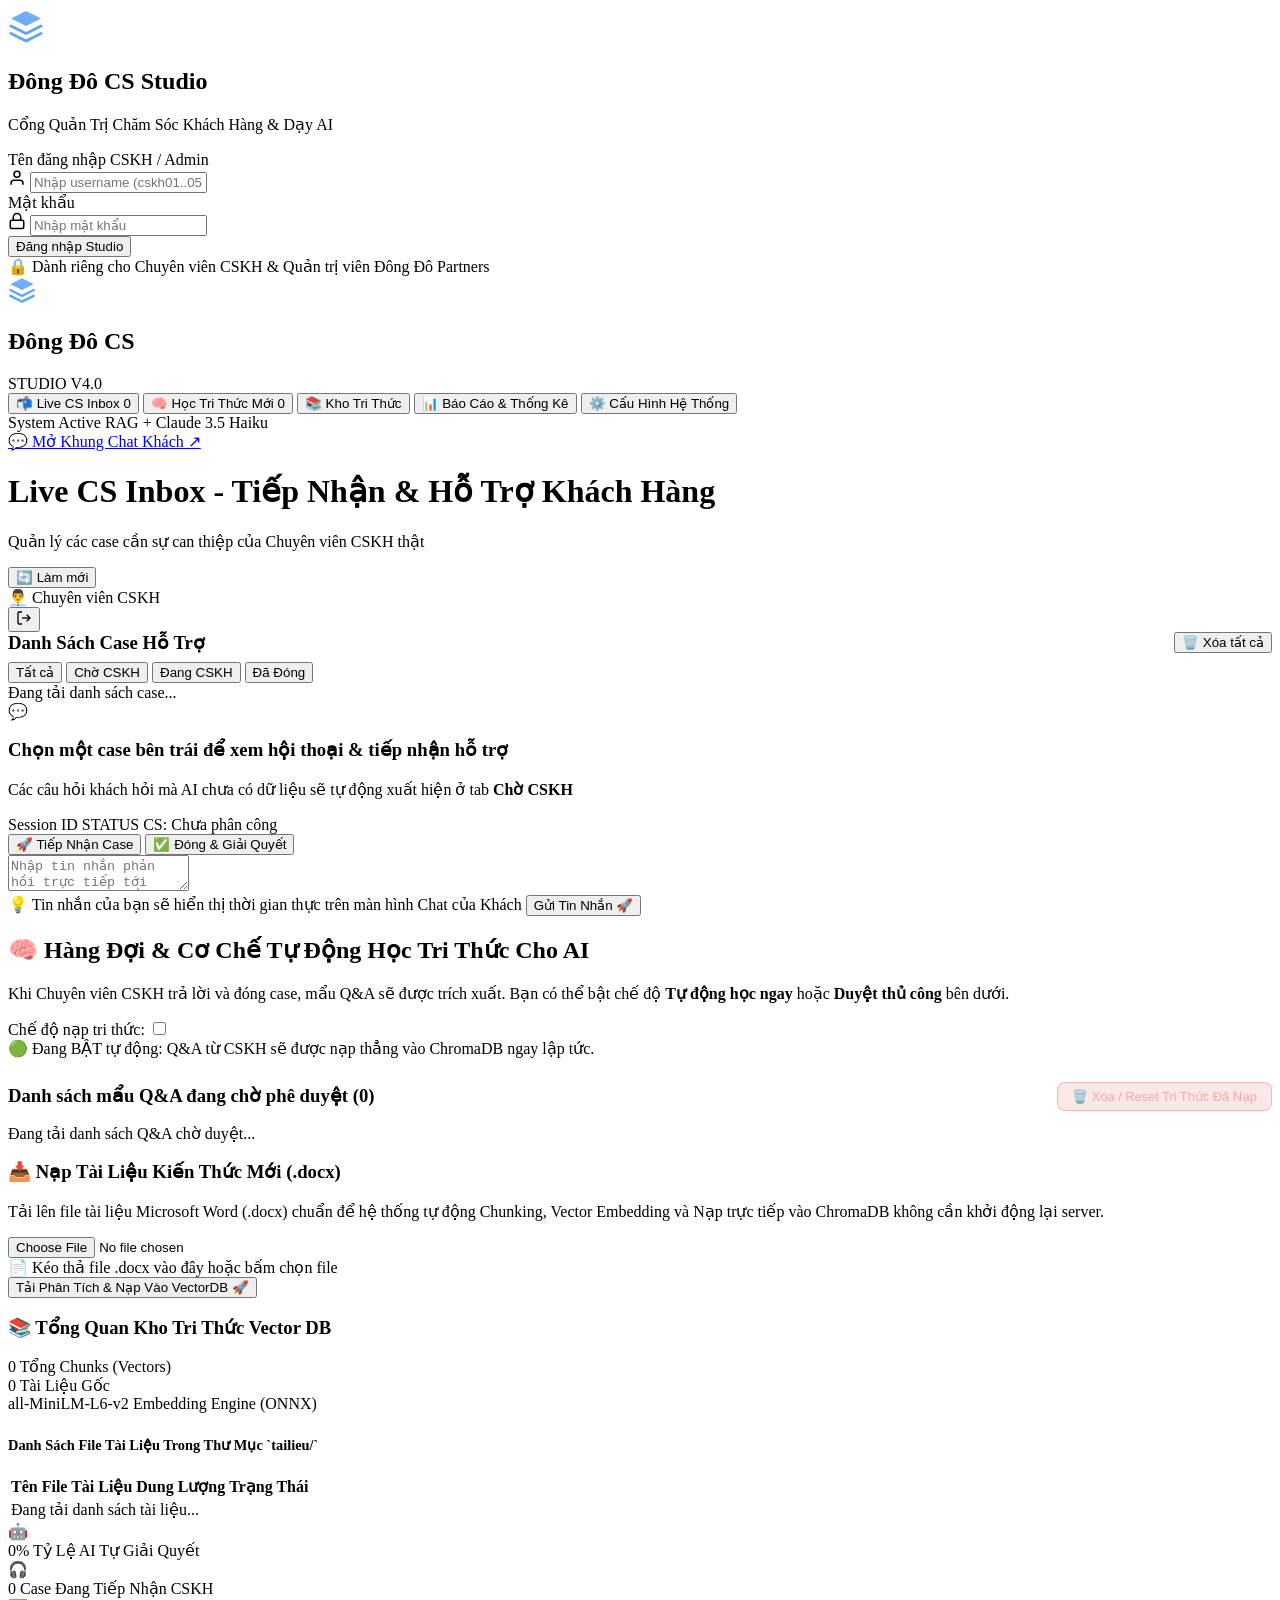
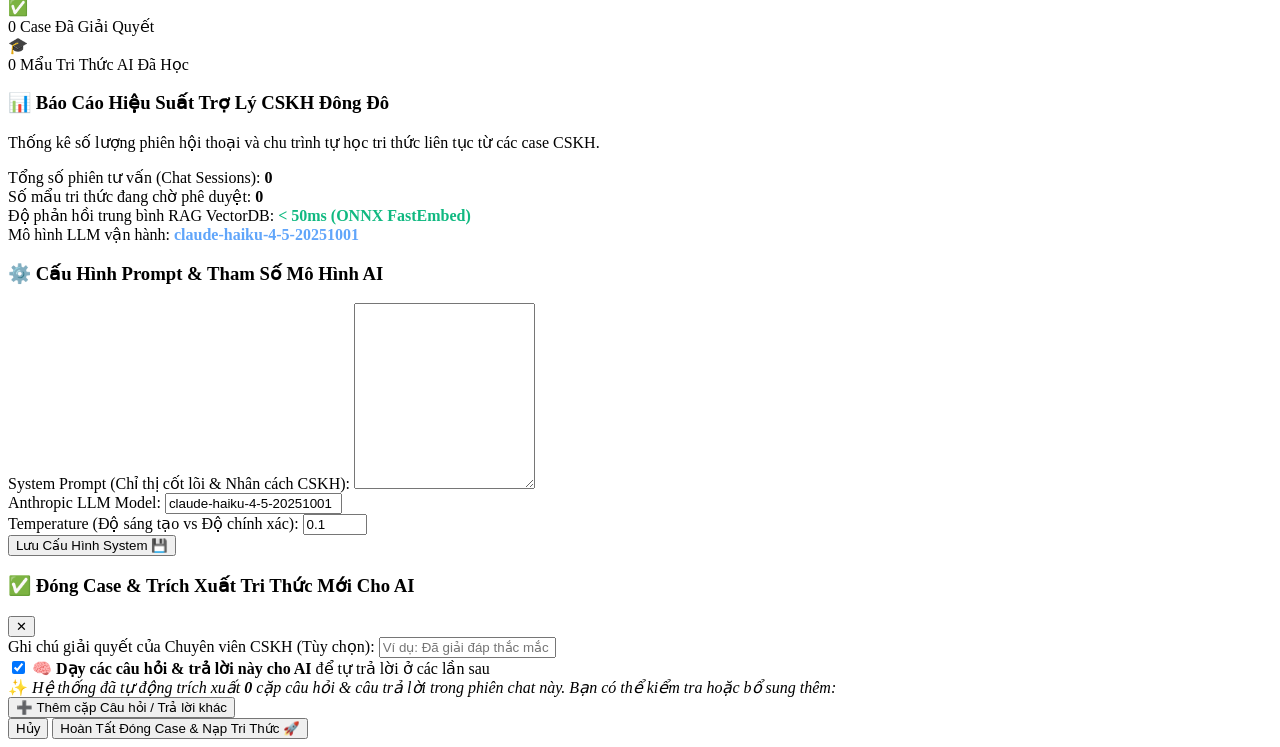
==== frontend/admin.html @ b31ff034 "feat: Add clear-all cases and delete individual case in CS inbox" ====
<!DOCTYPE html>
<html lang="vi">

<head>
    <meta charset="UTF-8">
    <meta name="viewport" content="width=device-width, initial-scale=1.0">
    <title>Đông Đô CS Studio - Quản Trị CSKH & Dạy AI</title>
    <link rel="preconnect" href="https://fonts.googleapis.com">
    <link rel="preconnect" href="https://fonts.gstatic.com" crossorigin>
    <link href="https://fonts.googleapis.com/css2?family=Inter:wght@300;400;500;600;700&family=Outfit:wght@500;600;700;800&display=swap" rel="stylesheet">
    <link rel="stylesheet" href="/static/admin.css?v=9.0.0">
</head>

<body>
    <!-- Login Modal Overlay (Chỉ hiển thị khi chưa đăng nhập) -->
    <div class="login-overlay" id="adminLoginOverlay">
        <div class="login-card">
            <div class="login-brand">
                <div class="logo-icon large">
                    <svg width="36" height="36" viewBox="0 0 24 24" fill="none">
                        <path d="M12 2L2 7L12 12L22 7L12 2Z" fill="url(#adminGrad1)" opacity="0.9" />
                        <path d="M2 17L12 22L22 17" stroke="url(#adminGrad2)" stroke-width="2" stroke-linecap="round" stroke-linejoin="round" />
                        <path d="M2 12L12 17L22 12" stroke="url(#adminGrad2)" stroke-width="2" stroke-linecap="round" stroke-linejoin="round" />
                        <defs>
                            <linearGradient id="adminGrad1" x1="2" y1="2" x2="22" y2="12">
                                <stop offset="0%" stop-color="#60a5fa" />
                                <stop offset="100%" stop-color="#a78bfa" />
                            </linearGradient>
                            <linearGradient id="adminGrad2" x1="2" y1="12" x2="22" y2="22">
                                <stop offset="0%" stop-color="#60a5fa" />
                                <stop offset="100%" stop-color="#a78bfa" />
                            </linearGradient>
                        </defs>
                    </svg>
                </div>
                <h2>Đông Đô CS Studio</h2>
                <p class="login-subtitle">Cổng Quản Trị Chăm Sóc Khách Hàng &amp; Dạy AI</p>
            </div>

            <form class="login-form" id="adminLoginForm">
                <div class="form-group">
                    <label for="adminUsername">Tên đăng nhập CSKH / Admin</label>
                    <div class="input-icon-wrapper">
                        <svg width="18" height="18" viewBox="0 0 24 24" fill="none" stroke="currentColor" stroke-width="2">
                            <path d="M20 21v-2a4 4 0 0 0-4-4H8a4 4 0 0 0-4 4v2" />
                            <circle cx="12" cy="7" r="4" />
                        </svg>
                        <input type="text" id="adminUsername" placeholder="Nhập username (cskh01..05 hoặc admin)" required autocomplete="username">
                    </div>
                </div>

                <div class="form-group">
                    <label for="adminPassword">Mật khẩu</label>
                    <div class="input-icon-wrapper">
                        <svg width="18" height="18" viewBox="0 0 24 24" fill="none" stroke="currentColor" stroke-width="2">
                            <rect x="3" y="11" width="18" height="11" rx="2" ry="2" />
                            <path d="M7 11V7a5 5 0 0 1 10 0v4" />
                        </svg>
                        <input type="password" id="adminPassword" placeholder="Nhập mật khẩu" required autocomplete="current-password">
                    </div>
                </div>

                <div class="login-error" id="adminLoginError"></div>

                <button type="submit" class="btn-login" id="btnAdminLoginSubmit">
                    <span>Đăng nhập Studio</span>
                </button>
            </form>
            <div class="login-footer-note">
                🔒 Dành riêng cho Chuyên viên CSKH &amp; Quản trị viên Đông Đô Partners
            </div>
        </div>
    </div>

    <!-- Main Studio Layout -->
    <div class="app-layout" id="appLayout">
        <!-- Sidebar Navigation -->
        <aside class="sidebar">
            <div class="brand">
                <div class="brand-icon">
                    <svg width="28" height="28" viewBox="0 0 24 24" fill="none">
                        <path d="M12 2L2 7L12 12L22 7L12 2Z" fill="url(#sbGrad1)" opacity="0.9" />
                        <path d="M2 17L12 22L22 17" stroke="url(#sbGrad2)" stroke-width="2" stroke-linecap="round" stroke-linejoin="round" />
                        <path d="M2 12L12 17L22 12" stroke="url(#sbGrad2)" stroke-width="2" stroke-linecap="round" stroke-linejoin="round" />
                        <defs>
                            <linearGradient id="sbGrad1" x1="2" y1="2" x2="22" y2="12">
                                <stop offset="0%" stop-color="#60a5fa" />
                                <stop offset="100%" stop-color="#a78bfa" />
                            </linearGradient>
                            <linearGradient id="sbGrad2" x1="2" y1="12" x2="22" y2="22">
                                <stop offset="0%" stop-color="#60a5fa" />
                                <stop offset="100%" stop-color="#a78bfa" />
                            </linearGradient>
                        </defs>
                    </svg>
                </div>
                <div class="brand-text">
                    <h2>Đông Đô CS</h2>
                    <span class="badge-studio">STUDIO V4.0</span>
                </div>
            </div>

            <nav class="nav-menu">
                <button class="nav-item active" data-tab="inbox">
                    <span class="icon">📬</span>
                    <span class="label">Live CS Inbox</span>
                    <span class="badge-count" id="badge-inbox-count">0</span>
                </button>
                <button class="nav-item" data-tab="learning">
                    <span class="icon">🧠</span>
                    <span class="label">Học Tri Thức Mới</span>
                    <span class="badge-count warning" id="badge-learning-count">0</span>
                </button>
                <button class="nav-item" data-tab="knowledge">
                    <span class="icon">📚</span>
                    <span class="label">Kho Tri Thức</span>
                </button>
                <button class="nav-item" data-tab="analytics">
                    <span class="icon">📊</span>
                    <span class="label">Báo Cáo &amp; Thống Kê</span>
                </button>
                <button class="nav-item" data-tab="config">
                    <span class="icon">⚙️</span>
                    <span class="label">Cấu Hình Hệ Thống</span>
                </button>
            </nav>

            <div class="sidebar-footer">
                <div class="system-status">
                    <span class="status-dot online"></span>
                    <div class="status-info">
                        <span class="status-title">System Active</span>
                        <span class="status-subtitle" id="status-engine-text">RAG + Claude 3.5 Haiku</span>
                    </div>
                </div>
                <a href="/" target="_blank" class="btn-client-link">💬 Mở Khung Chat Khách ↗</a>
            </div>
        </aside>

        <!-- Main Content Area -->
        <main class="main-content">
            <!-- Top Header -->
            <header class="top-header">
                <div class="header-title">
                    <h1 id="page-title">Live CS Inbox - Tiếp Nhận &amp; Hỗ Trợ Khách Hàng</h1>
                    <p id="page-subtitle">Quản lý các case cần sự can thiệp của Chuyên viên CSKH thật</p>
                </div>
                <div class="header-actions">
                    <button class="btn-refresh" onclick="refreshCurrentTab()" title="Làm mới dữ liệu">🔄 Làm mới</button>
                    <div class="user-profile">
                        <span class="avatar">👨‍💼</span>
                        <span class="user-name" id="current-agent-name">Chuyên viên CSKH</span>
                    </div>
                    <button class="btn-logout-studio" onclick="handleLogout()" title="Đăng xuất">
                        <svg width="16" height="16" viewBox="0 0 24 24" fill="none" stroke="currentColor" stroke-width="2">
                            <path d="M9 21H5a2 2 0 0 1-2-2V5a2 2 0 0 1 2-2h4" />
                            <polyline points="16 17 21 12 16 7" />
                            <line x1="21" y1="12" x2="9" y2="12" />
                        </svg>
                    </button>
                </div>
            </header>

            <!-- TAB 1: LIVE CS INBOX -->
            <section class="tab-content active" id="tab-inbox">
                <div class="inbox-grid">
                    <!-- Cases List Panel -->
                    <div class="cases-panel card">
                        <div class="panel-header">
                            <div style="display: flex; justify-content: space-between; align-items: center; margin-bottom: 8px;">
                                <h3 style="margin: 0;">Danh Sách Case Hỗ Trợ</h3>
                                <button type="button" class="btn-clear-all-cases" onclick="clearAllCases()" title="Xóa toàn bộ danh sách case test">🗑️ Xóa tất cả</button>
                            </div>
                            <div class="filter-group">
                                <button class="btn-filter active" onclick="filterCases('')">Tất cả</button>
                                <button class="btn-filter" onclick="filterCases('NEEDS_HUMAN_CS')">Chờ CSKH</button>
                                <button class="btn-filter" onclick="filterCases('HUMAN_CS_ACTIVE')">Đang CSKH</button>
                                <button class="btn-filter" onclick="filterCases('RESOLVED')">Đã Đóng</button>
                            </div>
                        </div>
                        <div class="cases-list" id="cases-list-container">
                            <div class="empty-state">Đang tải danh sách case...</div>
                        </div>
                    </div>

                    <!-- Active Case Chat Detail Panel -->
                    <div class="chat-detail-panel card" id="chat-detail-panel">
                        <div class="empty-detail-state" id="empty-chat-state">
                            <div class="icon">💬</div>
                            <h3>Chọn một case bên trái để xem hội thoại &amp; tiếp nhận hỗ trợ</h3>
                            <p>Các câu hỏi khách hỏi mà AI chưa có dữ liệu sẽ tự động xuất hiện ở tab <strong>Chờ CSKH</strong></p>
                        </div>

                        <div class="chat-detail-container hidden" id="chat-detail-container">
                            <div class="detail-header">
                                <div class="case-meta">
                                    <span class="case-id" id="detail-session-id">Session ID</span>
                                    <span class="status-badge" id="detail-status-tag">STATUS</span>
                                    <span class="assigned-tag" id="detail-cs-tag">CS: Chưa phân công</span>
                                </div>
                                <div class="detail-actions">
                                    <button class="btn-action primary" id="btn-take-case" onclick="takeActiveCase()">🚀 Tiếp Nhận Case</button>
                                    <button class="btn-action success" id="btn-resolve-case" onclick="openResolveModal()">✅ Đóng &amp; Giải Quyết</button>
                                </div>
                            </div>

                            <!-- Message History -->
                            <div class="detail-messages" id="detail-messages-container">
                                <!-- Messages populate here -->
                            </div>

                            <!-- Human Reply Box -->
                            <div class="detail-reply-box" id="detail-reply-box">
                                <textarea id="cs-reply-input" placeholder="Nhập tin nhắn phản hồi trực tiếp tới khách hàng... (Ấn Enter hoặc bấm nút Gửi)" rows="2"></textarea>
                                <div class="reply-bar">
                                    <span class="tip">💡 Tin nhắn của bạn sẽ hiển thị thời gian thực trên màn hình Chat của Khách</span>
                                    <button class="btn-send-reply" onclick="sendHumanReply()">Gửi Tin Nhắn 🚀</button>
                                </div>
                            </div>
                        </div>
                    </div>
                </div>
            </section>

            <!-- TAB 2: CONTINUOUS LEARNING QUEUE -->
            <section class="tab-content" id="tab-learning">
                <!-- Learning Header with Mode Toggle -->
                <div class="learning-header card">
                    <div class="learning-info">
                        <h2>🧠 Hàng Đợi &amp; Cơ Chế Tự Động Học Tri Thức Cho AI</h2>
                        <p>Khi Chuyên viên CSKH trả lời và đóng case, mẩu Q&amp;A sẽ được trích xuất. Bạn có thể bật chế độ <strong>Tự động học ngay</strong> hoặc <strong>Duyệt thủ công</strong> bên dưới.</p>
                    </div>

                    <!-- Auto-Learn Toggle Switch -->
                    <div class="learning-toggle-wrapper">
                        <div class="toggle-box">
                            <span class="toggle-label" id="toggle-status-text">Chế độ nạp tri thức:</span>
                            <label class="switch">
                                <input type="checkbox" id="chk-auto-learning" onchange="handleToggleAutoLearn(this.checked)">
                                <span class="slider round"></span>
                            </label>
                        </div>
                        <div class="toggle-hint" id="toggle-hint-text">
                            🟢 Đang BẬT tự động: Q&amp;A từ CSKH sẽ được nạp thẳng vào ChromaDB ngay lập tức.
                        </div>
                    </div>
                </div>

                <div class="learning-list-header" style="display: flex; justify-content: space-between; align-items: center; margin-top: 1.5rem; margin-bottom: 0.8rem;">
                    <h3 style="margin: 0;">Danh sách mẩu Q&amp;A đang chờ phê duyệt (<span id="stat-pending-num">0</span>)</h3>
                    <button type="button" class="btn-reset-learning" onclick="resetLearnedKnowledge()" style="padding: 6px 14px; font-size: 0.8rem; background: rgba(239, 68, 68, 0.12); border: 1px solid rgba(239, 68, 68, 0.3); color: #fca5a5; border-radius: 8px; cursor: pointer; transition: all 0.2s;">🗑️ Xóa / Reset Tri Thức Đã Nạp</button>
                </div>

                <div class="learning-list" id="learning-list-container">
                    <div class="empty-state">Đang tải danh sách Q&amp;A chờ duyệt...</div>
                </div>
            </section>

            <!-- TAB 3: KNOWLEDGE BASE MANAGER -->
            <section class="tab-content" id="tab-knowledge">
                <div class="kb-grid">
                    <!-- Upload Card -->
                    <div class="card upload-card">
                        <h3>📥 Nạp Tài Liệu Kiến Thức Mới (.docx)</h3>
                        <p>Tải lên file tài liệu Microsoft Word (.docx) chuẩn để hệ thống tự động Chunking, Vector Embedding và Nạp trực tiếp vào ChromaDB không cần khởi động lại server.</p>

                        <form id="upload-form" onsubmit="handleDocUpload(event)" class="dropzone">
                            <input type="file" id="docx-file-input" accept=".docx" required />
                            <div class="dropzone-text">
                                <span class="icon">📄</span>
                                <span id="dropzone-label">Kéo thả file .docx vào đây hoặc bấm chọn file</span>
                            </div>
                            <button type="submit" class="btn-upload" id="btnUploadSubmit">Tải Phân Tích &amp; Nạp Vào VectorDB 🚀</button>
                        </form>
                        <div id="upload-result" class="upload-result-box hidden"></div>
                    </div>

                    <!-- Document & Chunks Overview -->
                    <div class="card docs-overview-card">
                        <h3>📚 Tổng Quan Kho Tri Thức Vector DB</h3>
                        <div class="kb-summary-metrics">
                            <div class="metric">
                                <span class="val" id="kb-chunk-count">0</span>
                                <span class="lbl">Tổng Chunks (Vectors)</span>
                            </div>
                            <div class="metric">
                                <span class="val" id="kb-doc-count">0</span>
                                <span class="lbl">Tài Liệu Gốc</span>
                            </div>
                            <div class="metric">
                                <span class="val" id="kb-embed-model">all-MiniLM-L6-v2</span>
                                <span class="lbl">Embedding Engine (ONNX)</span>
                            </div>
                        </div>

                        <h4 style="margin-top: 1.5rem; color: var(--text-secondary); font-size: 0.9rem;">Danh Sách File Tài Liệu Trong Thư Mục `tailieu/`</h4>
                        <div class="docs-table-wrapper">
                            <table class="docs-table">
                                <thead>
                                    <tr>
                                        <th>Tên File Tài Liệu</th>
                                        <th>Dung Lượng</th>
                                        <th>Trạng Thái</th>
                                    </tr>
                                </thead>
                                <tbody id="docs-list-tbody">
                                    <tr>
                                        <td colspan="3">Đang tải danh sách tài liệu...</td>
                                    </tr>
                                </tbody>
                            </table>
                        </div>
                    </div>
                </div>
            </section>

            <!-- TAB 4: ANALYTICS & REPORTS -->
            <section class="tab-content" id="tab-analytics">
                <div class="analytics-metrics-grid">
                    <div class="card metric-card glowing-blue">
                        <div class="icon">🤖</div>
                        <div class="metric-body">
                            <span class="value" id="analytic-self-rate">0%</span>
                            <span class="label">Tỷ Lệ AI Tự Giải Quyết</span>
                        </div>
                    </div>

                    <div class="card metric-card glowing-orange">
                        <div class="icon">🎧</div>
                        <div class="metric-body">
                            <span class="value" id="analytic-active-cs">0</span>
                            <span class="label">Case Đang Tiếp Nhận CSKH</span>
                        </div>
                    </div>

                    <div class="card metric-card glowing-green">
                        <div class="icon">✅</div>
                        <div class="metric-body">
                            <span class="value" id="analytic-resolved">0</span>
                            <span class="label">Case Đã Giải Quyết</span>
                        </div>
                    </div>

                    <div class="card metric-card glowing-purple">
                        <div class="icon">🎓</div>
                        <div class="metric-body">
                            <span class="value" id="analytic-learned-qa">0</span>
                            <span class="label">Mẩu Tri Thức AI Đã Học</span>
                        </div>
                    </div>
                </div>

                <div class="card analytics-chart-card">
                    <h3>📊 Báo Cáo Hiệu Suất Trợ Lý CSKH Đông Đô</h3>
                    <p>Thống kê số lượng phiên hội thoại và chu trình tự học tri thức liên tục từ các case CSKH.</p>
                    <div class="analytics-detail-box">
                        <div class="detail-row">
                            <span>Tổng số phiên tư vấn (Chat Sessions):</span>
                            <strong id="analytic-total-sessions">0</strong>
                        </div>
                        <div class="detail-row">
                            <span>Số mẩu tri thức đang chờ phê duyệt:</span>
                            <strong id="analytic-pending-qa">0</strong>
                        </div>
                        <div class="detail-row">
                            <span>Độ phản hồi trung bình RAG VectorDB:</span>
                            <strong style="color: #10b981;">&lt; 50ms (ONNX FastEmbed)</strong>
                        </div>
                        <div class="detail-row">
                            <span>Mô hình LLM vận hành:</span>
                            <strong style="color: #60a5fa;" id="analytic-model-name">claude-haiku-4-5-20251001</strong>
                        </div>
                    </div>
                </div>
            </section>

            <!-- TAB 5: SYSTEM CONFIG -->
            <section class="tab-content" id="tab-config">
                <div class="card config-card">
                    <h3>⚙️ Cấu Hình Prompt &amp; Tham Số Mô Hình AI</h3>
                    <form id="config-form" onsubmit="handleConfigSave(event)">
                        <div class="form-group">
                            <label for="cfg-system-prompt">System Prompt (Chỉ thị cốt lõi &amp; Nhân cách CSKH):</label>
                            <textarea id="cfg-system-prompt" rows="12" class="code-textarea"></textarea>
                        </div>

                        <div class="form-row">
                            <div class="form-group">
                                <label for="cfg-model">Anthropic LLM Model:</label>
                                <input type="text" id="cfg-model" value="claude-haiku-4-5-20251001" />
                            </div>
                            <div class="form-group">
                                <label for="cfg-temp">Temperature (Độ sáng tạo vs Độ chính xác):</label>
                                <input type="number" id="cfg-temp" step="0.05" min="0" max="1" value="0.1" />
                            </div>
                        </div>

                        <div class="form-actions">
                            <button type="submit" class="btn-primary">Lưu Cấu Hình System 💾</button>
                        </div>
                    </form>
                    <div id="config-save-msg" class="msg-box hidden"></div>
                </div>
            </section>
        </main>
    </div>

    <!-- Resolve Case & Extract Q&A Modal -->
    <div class="modal-overlay hidden" id="resolve-modal">
        <div class="modal-card">
            <div class="modal-header">
                <h3>✅ Đóng Case &amp; Trích Xuất Tri Thức Mới Cho AI</h3>
                <button class="btn-close-modal" onclick="closeResolveModal()">✕</button>
            </div>
            <div class="modal-body">
                <div class="form-group">
                    <label>Ghi chú giải quyết của Chuyên viên CSKH (Tùy chọn):</label>
                    <input type="text" id="modal-resolve-note" placeholder="Ví dụ: Đã giải đáp thắc mắc về crypto và hàng hóa..." />
                </div>

                <div class="teach-ai-card">
                    <div class="teach-ai-checkbox-wrapper">
                        <label class="custom-checkbox">
                            <input type="checkbox" id="modal-enable-learn" checked onchange="toggleModalLearnFields(this.checked)">
                            <span class="checkmark"></span>
                            <span class="label-text">🧠 <strong>Dạy các câu hỏi &amp; trả lời này cho AI</strong> để tự trả lời ở các lần sau</span>
                        </label>
                    </div>

                    <div class="modal-auto-hint" id="modal-auto-hint">
                        ✨ <em>Hệ thống đã tự động trích xuất <strong id="modal-qa-count">0</strong> cặp câu hỏi &amp; câu trả lời trong phiên chat này. Bạn có thể kiểm tra hoặc bổ sung thêm:</em>
                    </div>

                    <div id="modal-learn-fields" class="modal-learn-fields">
                        <div id="modal-qa-pairs-container" class="qa-pairs-container">
                            <!-- Danh sách các cặp Q&A tự động hiển thị tại đây -->
                        </div>
                        <button type="button" class="btn-add-qa" onclick="addManualQAPair()">➕ Thêm cặp Câu hỏi / Trả lời khác</button>
                    </div>
                </div>
            </div>
            <div class="modal-footer">
                <button class="btn-secondary" onclick="closeResolveModal()">Hủy</button>
                <button class="btn-success" id="btn-submit-resolve" onclick="submitResolveCase()">Hoàn Tất Đóng Case &amp; Nạp Tri Thức 🚀</button>
            </div>
        </div>
    </div>

    <script src="/static/admin.js?v=9.0.0"></script>
</body>

</html>
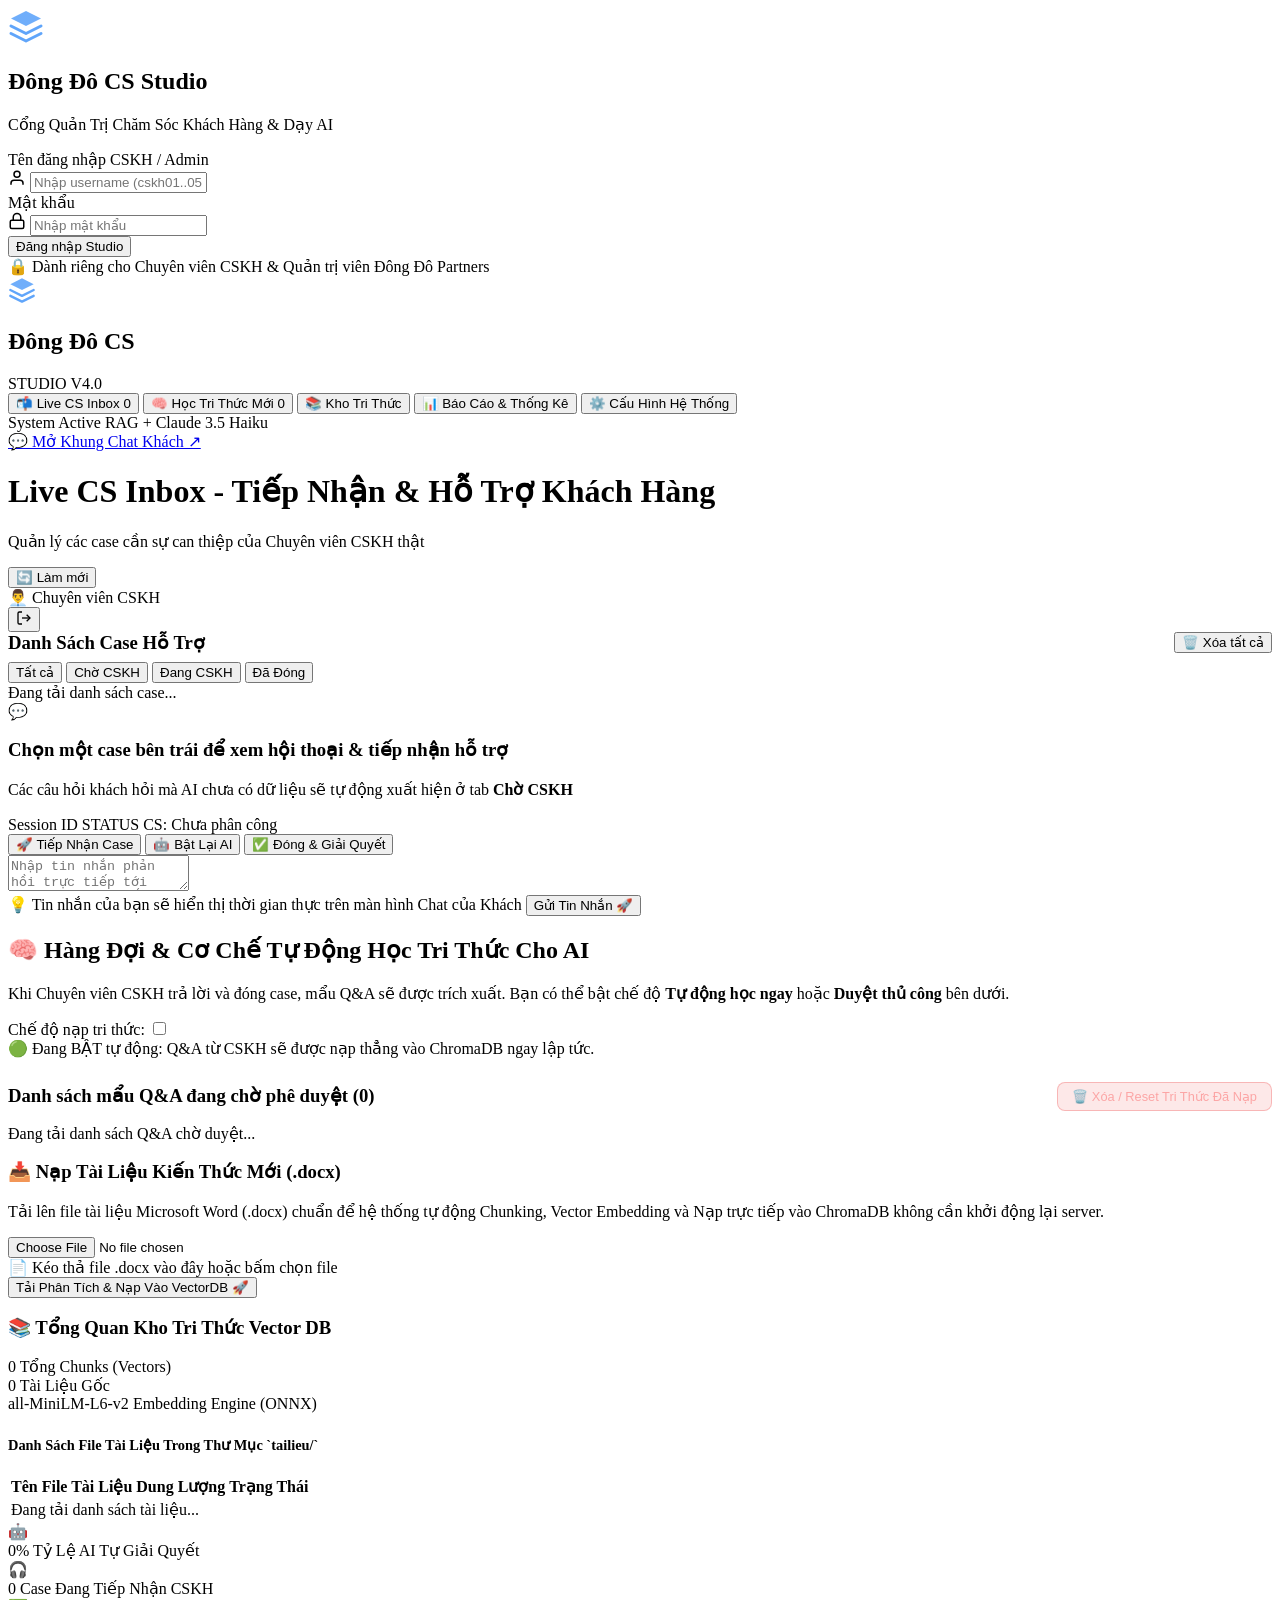
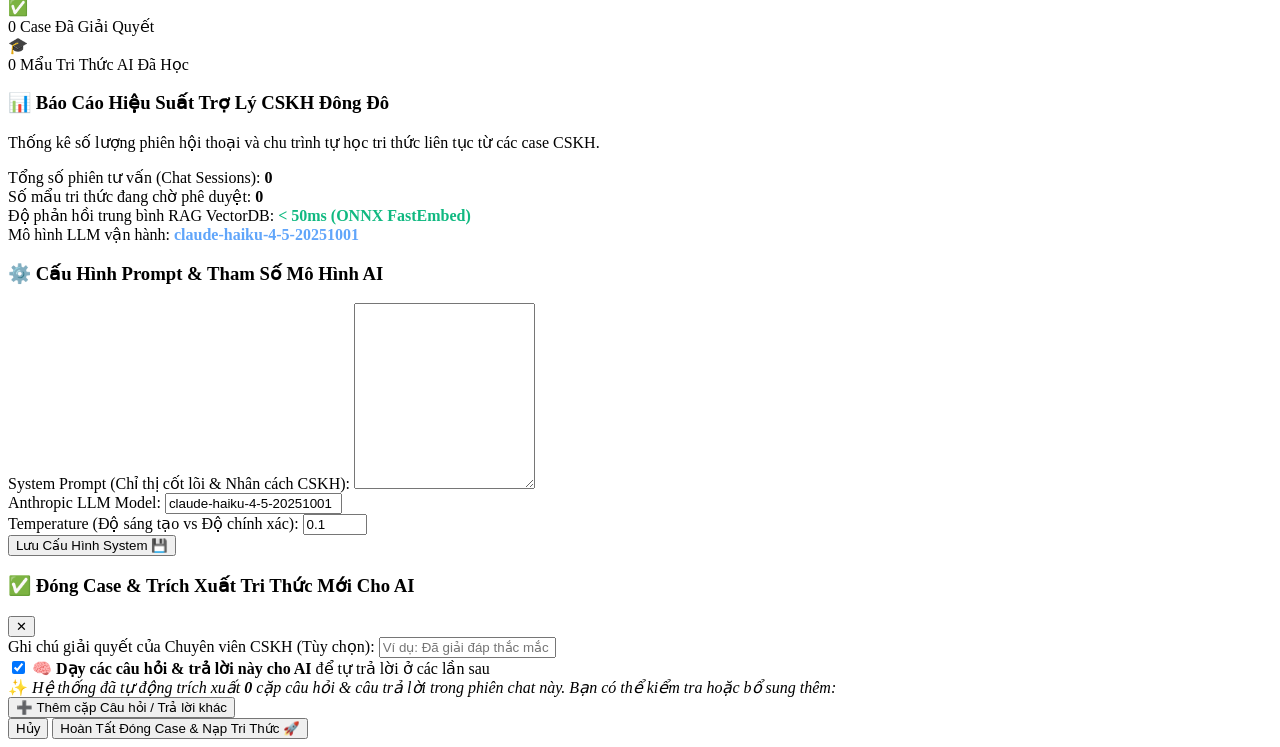
==== commit 54ebf502: "feat: khoa AI khi case Cho CSKH hoac CSKH dang xu ly va them nut Bat Lai AI" ====
--- a/frontend/admin.html
+++ b/frontend/admin.html
@@ -200,6 +200,7 @@
                                 </div>
                                 <div class="detail-actions">
                                     <button class="btn-action primary" id="btn-take-case" onclick="takeActiveCase()">🚀 Tiếp Nhận Case</button>
+                                    <button class="btn-action ai-resume" id="btn-resume-ai" onclick="resumeAI()" title="Bật lại AI để AI tiếp tục trả lời tự động cho khách hàng">🤖 Bật Lại AI</button>
                                     <button class="btn-action success" id="btn-resolve-case" onclick="openResolveModal()">✅ Đóng &amp; Giải Quyết</button>
                                 </div>
                             </div>
@@ -264,11 +265,13 @@
                         <h3>📥 Nạp Tài Liệu Kiến Thức Mới (.docx)</h3>
                         <p>Tải lên file tài liệu Microsoft Word (.docx) chuẩn để hệ thống tự động Chunking, Vector Embedding và Nạp trực tiếp vào ChromaDB không cần khởi động lại server.</p>
 
-                        <form id="upload-form" onsubmit="handleDocUpload(event)" class="dropzone">
-                            <input type="file" id="docx-file-input" accept=".docx" required />
-                            <div class="dropzone-text">
-                                <span class="icon">📄</span>
-                                <span id="dropzone-label">Kéo thả file .docx vào đây hoặc bấm chọn file</span>
+                        <form id="upload-form" onsubmit="handleDocUpload(event)">
+                            <div class="dropzone" id="dropzone-area">
+                                <input type="file" id="docx-file-input" accept=".docx" required />
+                                <div class="dropzone-text">
+                                    <span class="icon">📄</span>
+                                    <span id="dropzone-label">Kéo thả file .docx vào đây hoặc bấm chọn file</span>
+                                </div>
                             </div>
                             <button type="submit" class="btn-upload" id="btnUploadSubmit">Tải Phân Tích &amp; Nạp Vào VectorDB 🚀</button>
                         </form>
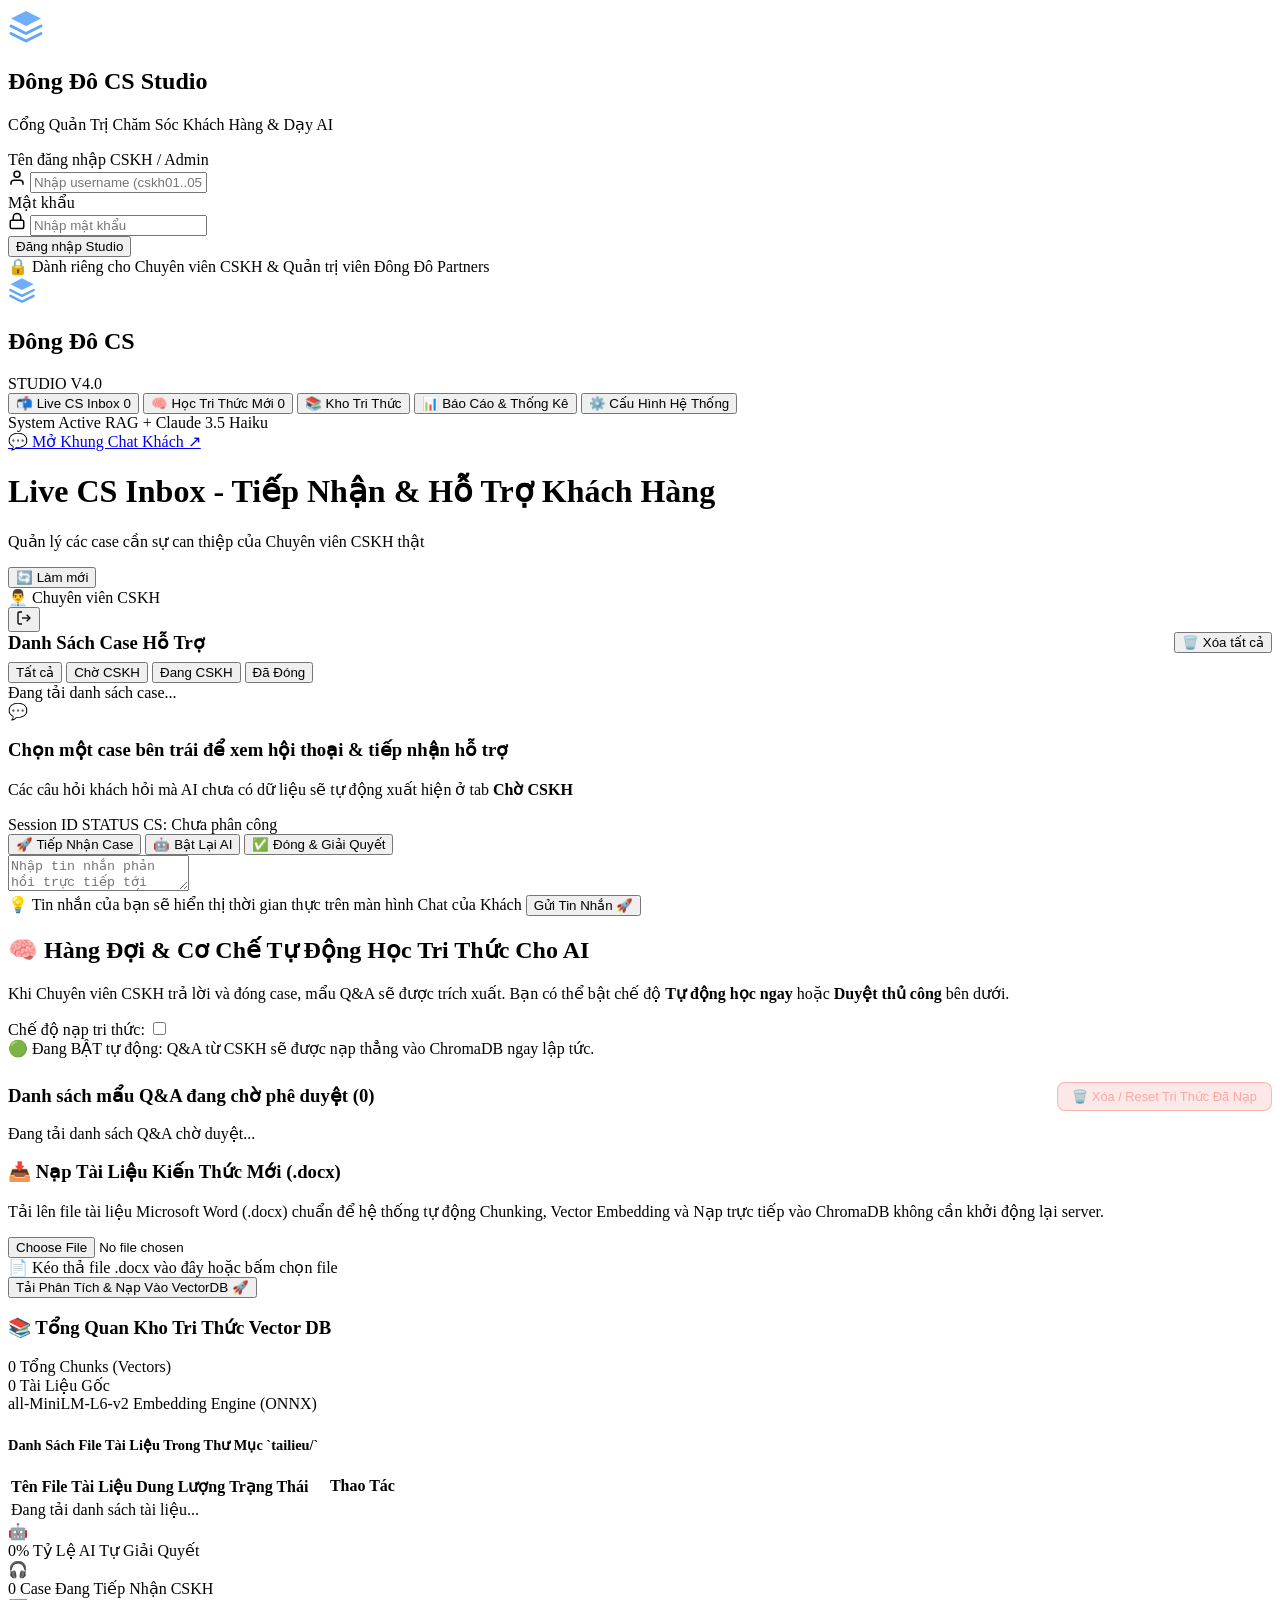
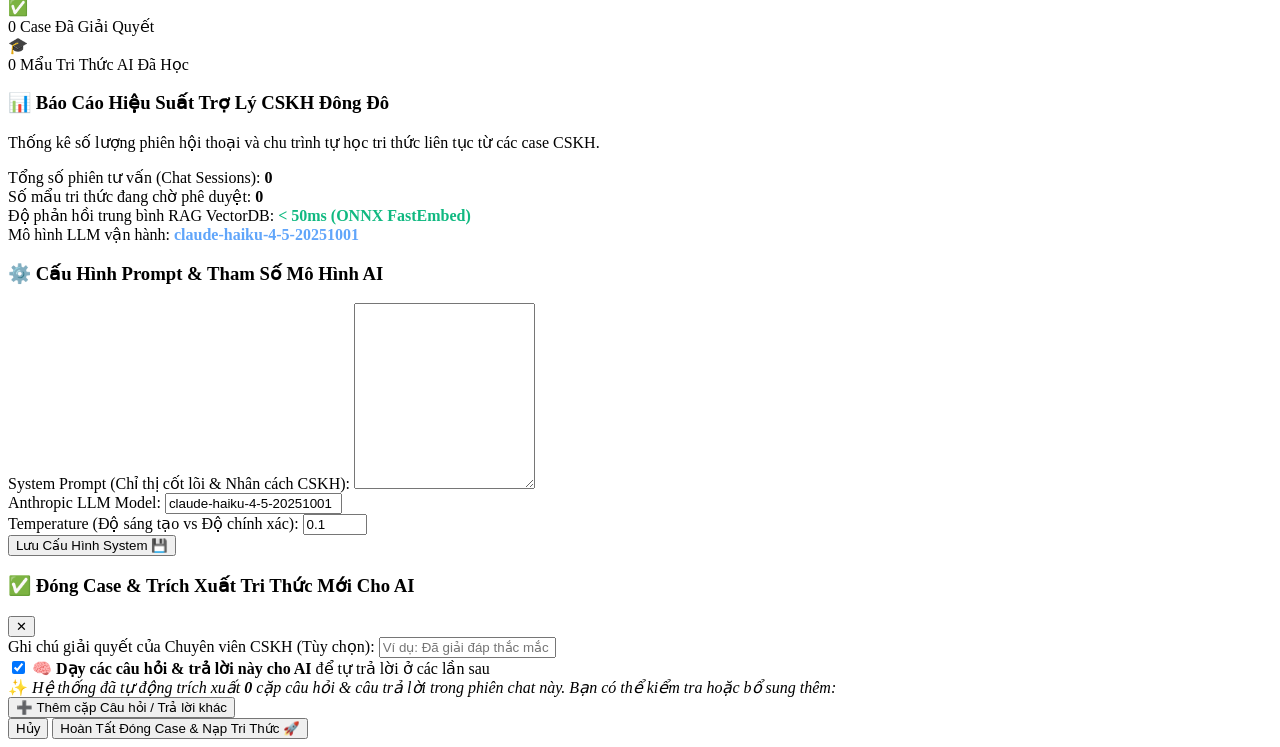
==== commit a70de646: "feat: dong bo tai lieu tailieu giua Dashboard va Database, them nut xoa tai lieu, bo thong bao bat l" ====
--- a/frontend/admin.html
+++ b/frontend/admin.html
@@ -8,7 +8,7 @@
     <link rel="preconnect" href="https://fonts.googleapis.com">
     <link rel="preconnect" href="https://fonts.gstatic.com" crossorigin>
     <link href="https://fonts.googleapis.com/css2?family=Inter:wght@300;400;500;600;700&family=Outfit:wght@500;600;700;800&display=swap" rel="stylesheet">
-    <link rel="stylesheet" href="/static/admin.css?v=9.0.0">
+    <link rel="stylesheet" href="/static/admin.css?v=11.0.0">
 </head>
 
 <body>
@@ -304,11 +304,12 @@
                                         <th>Tên File Tài Liệu</th>
                                         <th>Dung Lượng</th>
                                         <th>Trạng Thái</th>
+                                        <th style="width: 100px; text-align: center;">Thao Tác</th>
                                     </tr>
                                 </thead>
                                 <tbody id="docs-list-tbody">
                                     <tr>
-                                        <td colspan="3">Đang tải danh sách tài liệu...</td>
+                                        <td colspan="4">Đang tải danh sách tài liệu...</td>
                                     </tr>
                                 </tbody>
                             </table>
@@ -449,7 +450,7 @@
         </div>
     </div>
 
-    <script src="/static/admin.js?v=9.0.0"></script>
+    <script src="/static/admin.js?v=11.0.0"></script>
 </body>
 
 </html>
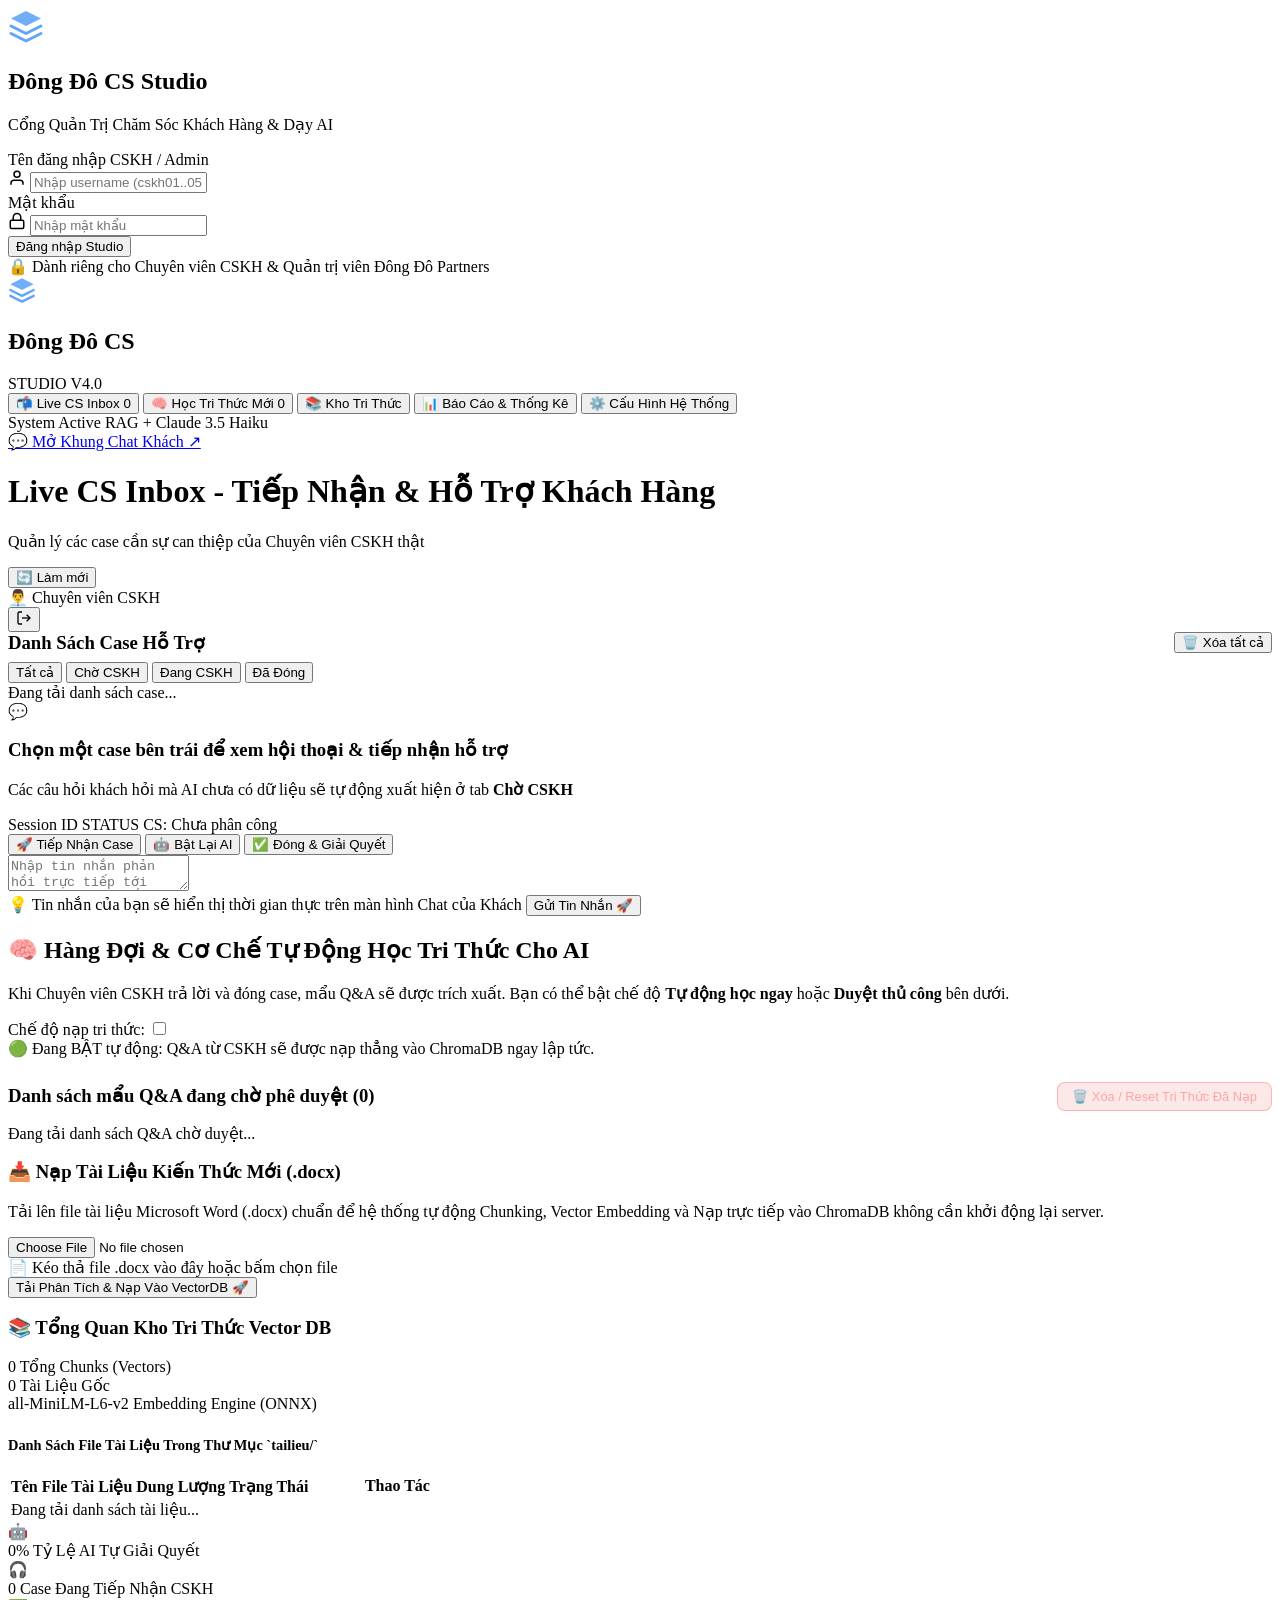
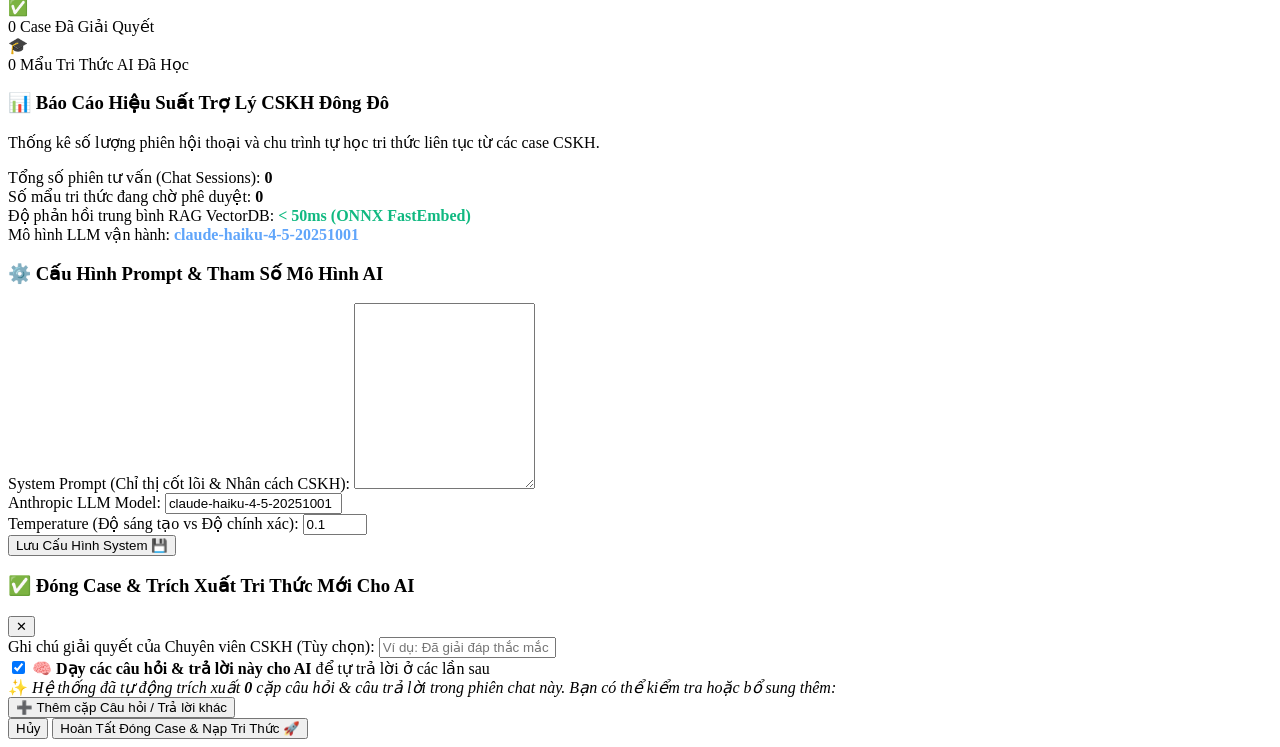
==== commit e07b06fc: "fix: hoan thien luong chat RAG khong khoa AI khi cau hoi co trong tai lieu, format markdown headings" ====
--- a/frontend/admin.html
+++ b/frontend/admin.html
@@ -8,7 +8,7 @@
     <link rel="preconnect" href="https://fonts.googleapis.com">
     <link rel="preconnect" href="https://fonts.gstatic.com" crossorigin>
     <link href="https://fonts.googleapis.com/css2?family=Inter:wght@300;400;500;600;700&family=Outfit:wght@500;600;700;800&display=swap" rel="stylesheet">
-    <link rel="stylesheet" href="/static/admin.css?v=11.0.0">
+    <link rel="stylesheet" href="/static/admin.css?v=12.0.0">
 </head>
 
 <body>
@@ -304,7 +304,7 @@
                                         <th>Tên File Tài Liệu</th>
                                         <th>Dung Lượng</th>
                                         <th>Trạng Thái</th>
-                                        <th style="width: 100px; text-align: center;">Thao Tác</th>
+                                        <th style="width: 170px; text-align: center;">Thao Tác</th>
                                     </tr>
                                 </thead>
                                 <tbody id="docs-list-tbody">
@@ -450,7 +450,7 @@
         </div>
     </div>
 
-    <script src="/static/admin.js?v=11.0.0"></script>
+    <script src="/static/admin.js?v=12.0.0"></script>
 </body>
 
 </html>
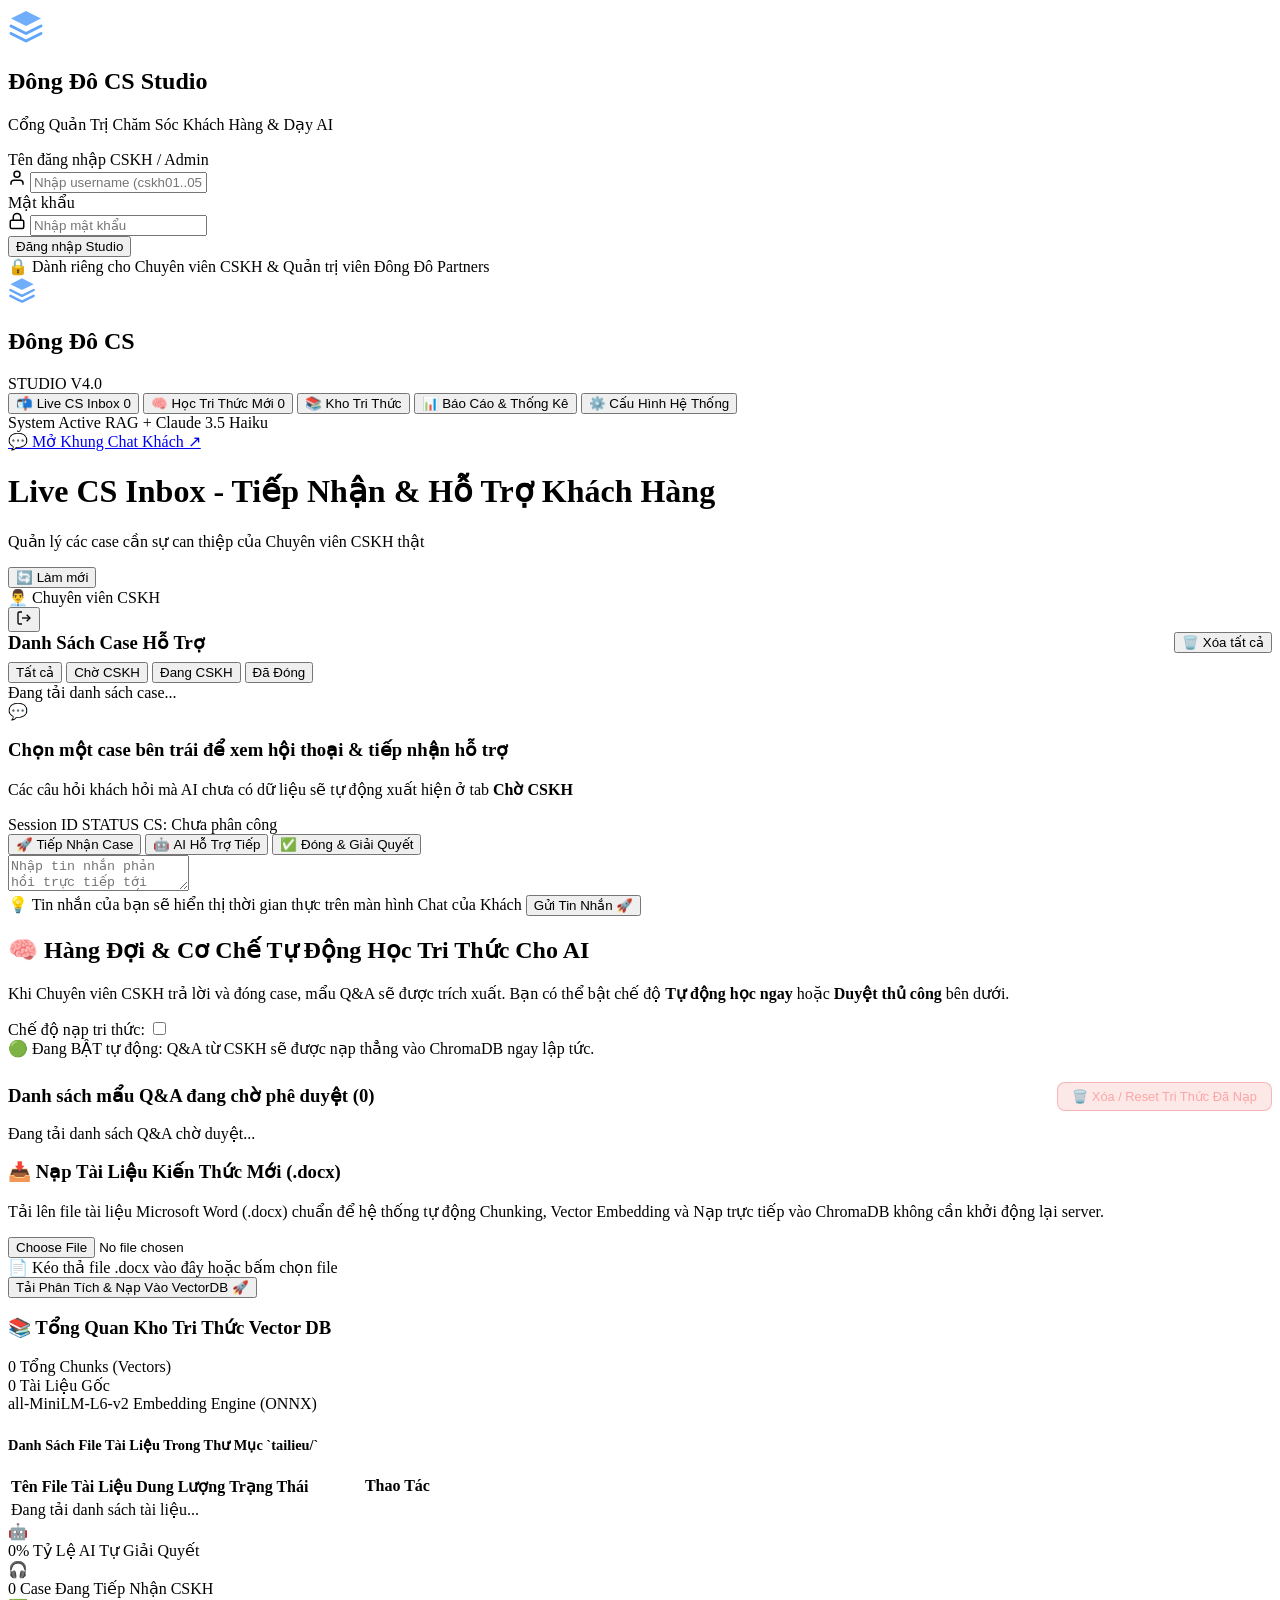
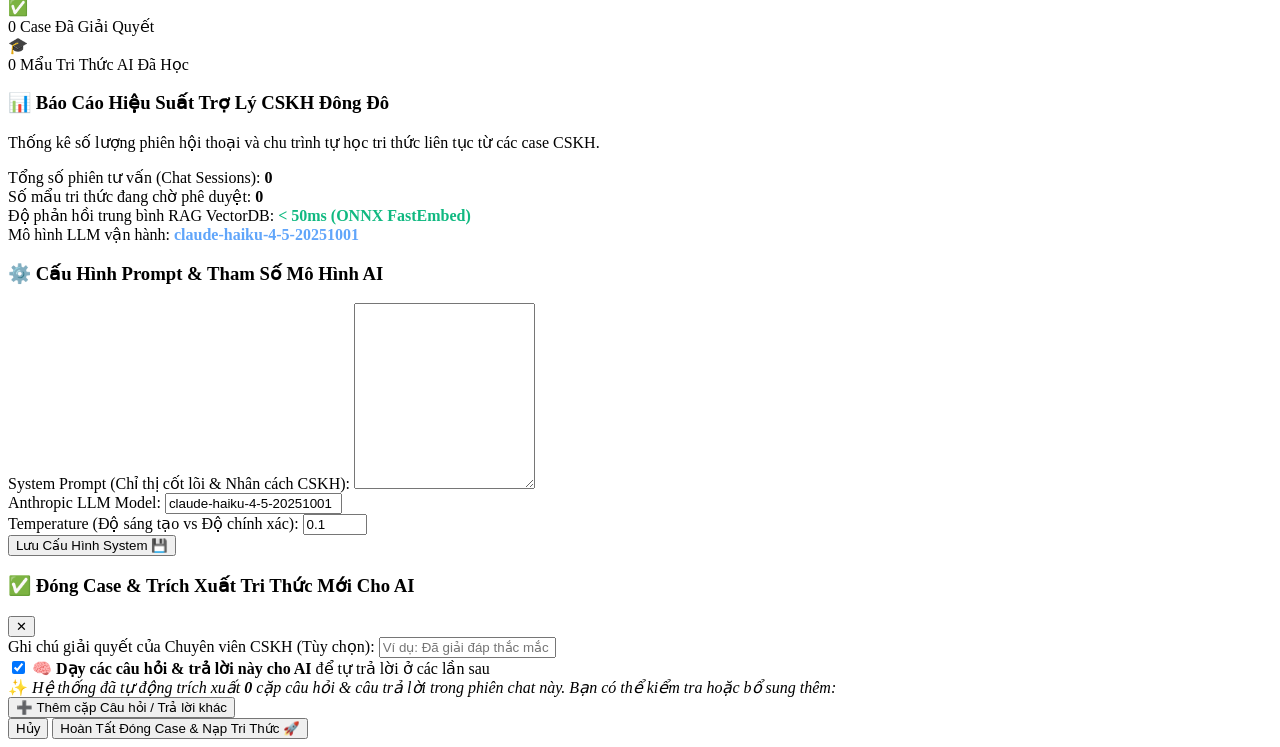
==== commit aa832774: "fix: dam bao dung logic giu nguyen khoa AI khi case Cho CSKH va chi mo lai khi bam AI ho tro tiep" ====
--- a/frontend/admin.html
+++ b/frontend/admin.html
@@ -200,7 +200,7 @@
                                 </div>
                                 <div class="detail-actions">
                                     <button class="btn-action primary" id="btn-take-case" onclick="takeActiveCase()">🚀 Tiếp Nhận Case</button>
-                                    <button class="btn-action ai-resume" id="btn-resume-ai" onclick="resumeAI()" title="Bật lại AI để AI tiếp tục trả lời tự động cho khách hàng">🤖 Bật Lại AI</button>
+                                    <button class="btn-action ai-resume" id="btn-resume-ai" onclick="resumeAI()" title="Bật lại AI để AI hỗ trợ tiếp cho khách hàng">🤖 AI Hỗ Trợ Tiếp</button>
                                     <button class="btn-action success" id="btn-resolve-case" onclick="openResolveModal()">✅ Đóng &amp; Giải Quyết</button>
                                 </div>
                             </div>
